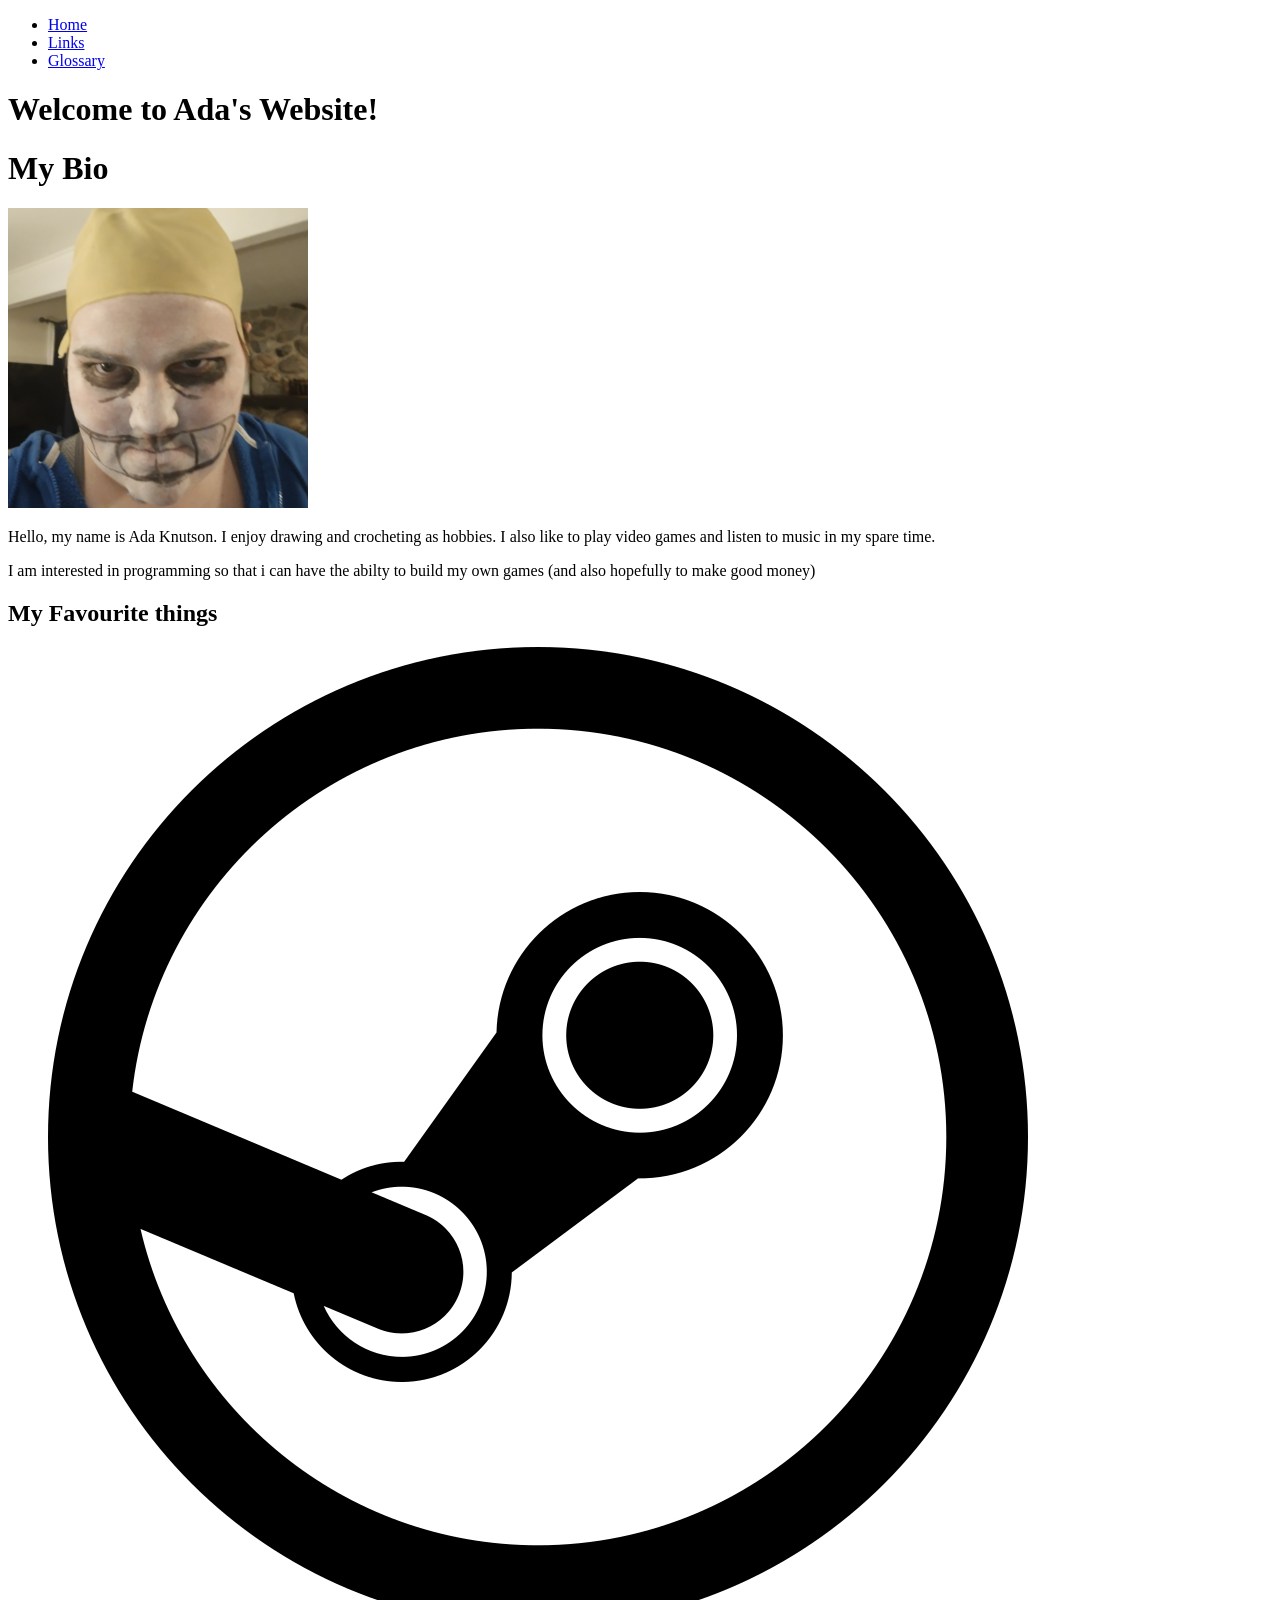
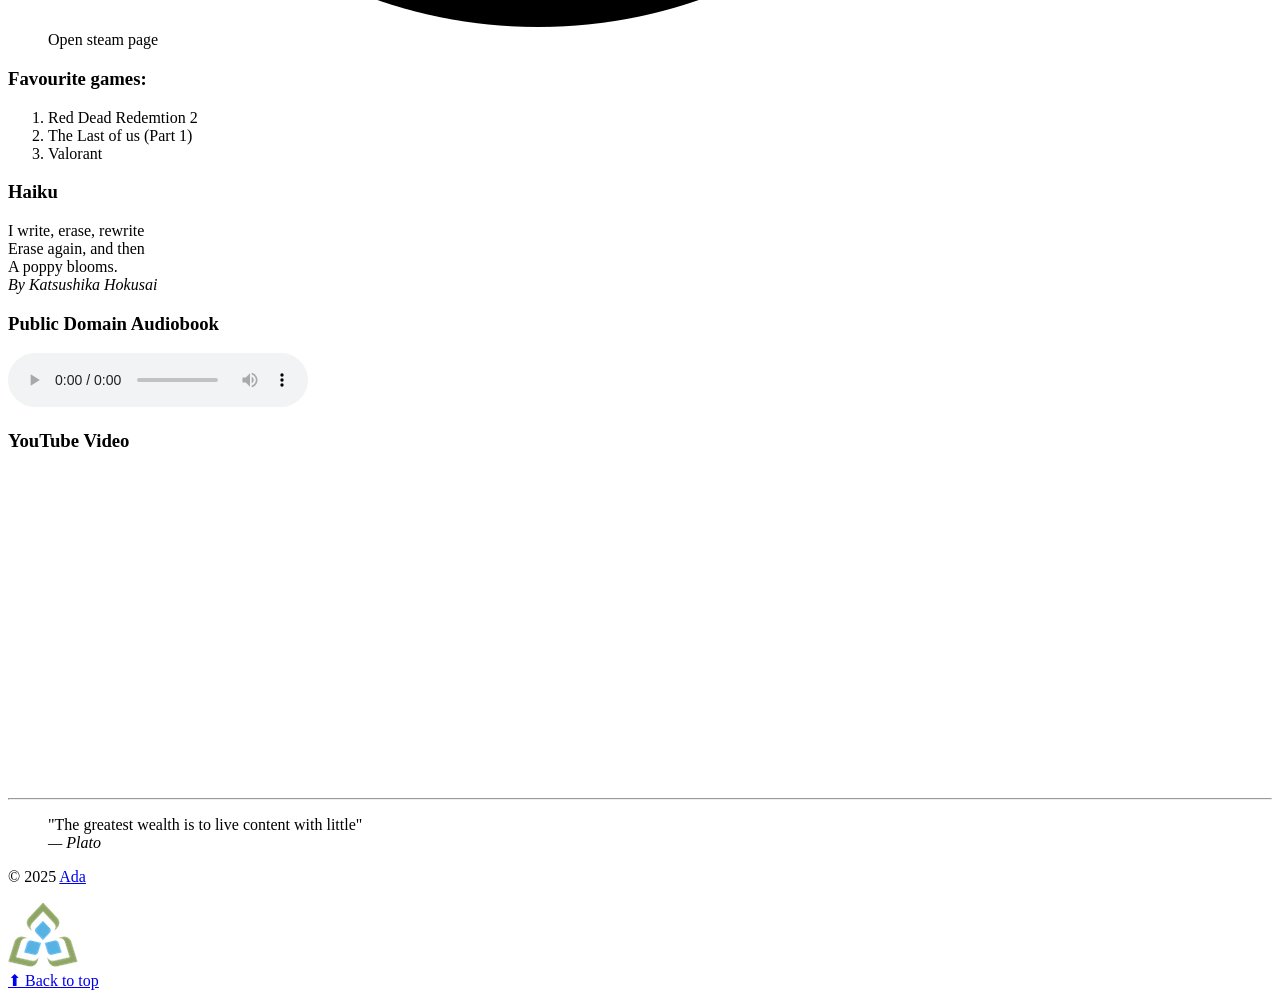
==== site/index.html @ f355bff2 "renamed branched" ====
<!DOCTYPE html>
<html>

<head>
    <link rel="icon" type="image/x-icon" href="images/favicon.ico">



    <meta charset="utf-8">
    <meta name="author" content="Ada">
    <title>Lab 1 - Getting Started</title>

    <meta name="author" content="Ada">
    <meta name="description" content="Webpage for lab 2 CSD122!!">
    <html lang="en">
</head>

<body>
    <div class="width-wrap">
        <header id="top">
            <nav>
                <ul>
                    <li><a href="index.html">Home</a></li>
                    <li><a href="links.html">Links</a></li>
                    <li><a href="glossary.html">Glossary</a></li>
                </ul>
            </nav>
        </header>
        <main>
            <h1> Welcome to Ada's Website!</h1>
            <h1>My Bio</h1>

            <a href="images/Untitled57_20250206110727.png" target="_blank">
                <picture>
                    <source srcset="images/Untitled58_20250206115619.png" media="(max-width: 500px)">
                    <img src="images/Untitled59_20250206115708.png" alt="A picture of me">
                </picture>
            </a>
            <p>
                Hello, my name is Ada Knutson. I enjoy drawing and crocheting as hobbies. I also like to play video
                games and listen to music in my spare time.
            </p>
            <p>I am interested in programming so that i can have the abilty to build my own games (and also hopefully to
                make good money) </p>

            <h2>My Favourite things</h2>
            <figure>
                <a href=https://store.steampowered.com/ target="_blank">
                    <img src="images/Steam-Logo-PNG.png" alt="Steam logo">
                </a>
                <figcaption> Open steam page </figcaption>
            </figure>

            <h3>Favourite games:</h3>
            <ol>
                <li> Red Dead Redemtion 2</li>
                <li> The Last of us (Part 1)</li>
                <li> Valorant</li>
            </ol>

            <h3>Haiku</h3>
            <p>
                I write, erase, rewrite <br>
                Erase again, and then<br>
                A poppy blooms.<br>
                <cite> By <span class="author">Katsushika Hokusai</span></cite>
            </p>

            <h3> Public Domain Audiobook</h3>
            <audio controls>
                <source
                    src="https://www.archive.org/download/gentlemenpreferblondes_2201_librivox/gentlemenpreferblondes_01_loos_128kb.mp3"
                    type="audio/mpeg">
                Your browser does not support the audio element.
                <a href="https://www.archive.org/download/gentlemenpreferblondes_2201_librivox/gentlemenpreferblondes_2201_librivox_64kb_mp3.zip"
                    download> Click here to download the audio book (zip) </a>
            </audio>
                
                <h3>YouTube Video</h3>
                
                <iframe width="560" height="315" src="https://www.youtube.com/embed/3TspnI57LxU?si=n8nRsFxuAabAILiA"
                    title="YouTube video player" frameborder="0"
                    allow="accelerometer; autoplay; clipboard-write; encrypted-media; gyroscope; picture-in-picture; web-share"
                    referrerpolicy="strict-origin-when-cross-origin" allowfullscreen>
                </iframe>


        </main>
        <footer>
            <hr>
            <blockquote>
                "The greatest wealth is to live content with little"
                <br>
                <cite>— <span class="author">Plato</span></cite>
            </blockquote>

            <!-- Found me! -->

            <p> &copy; 2025 <a href="mailto:23027138@saultcollege.ca?subject=Message from CSD112 website">Ada</a></p>

            <picture>
                <source srcset="images/sc-logo/sc-logo.png" type="" image/svg+xml">
                <img scr="images/sc-logo/sc-logo.png"
                    srcset="images/sc-logo/sc-logo.png@1.5x.png 1.5x, images/sc-logo/sc-logo.png@2x.png 2x"
                    alt="Sault College Logo" width="70">

            </picture>
        </footer>
        <a href="#top" title="Back to top">⬆ Back to top</a>
    </div>
</body>

</html>
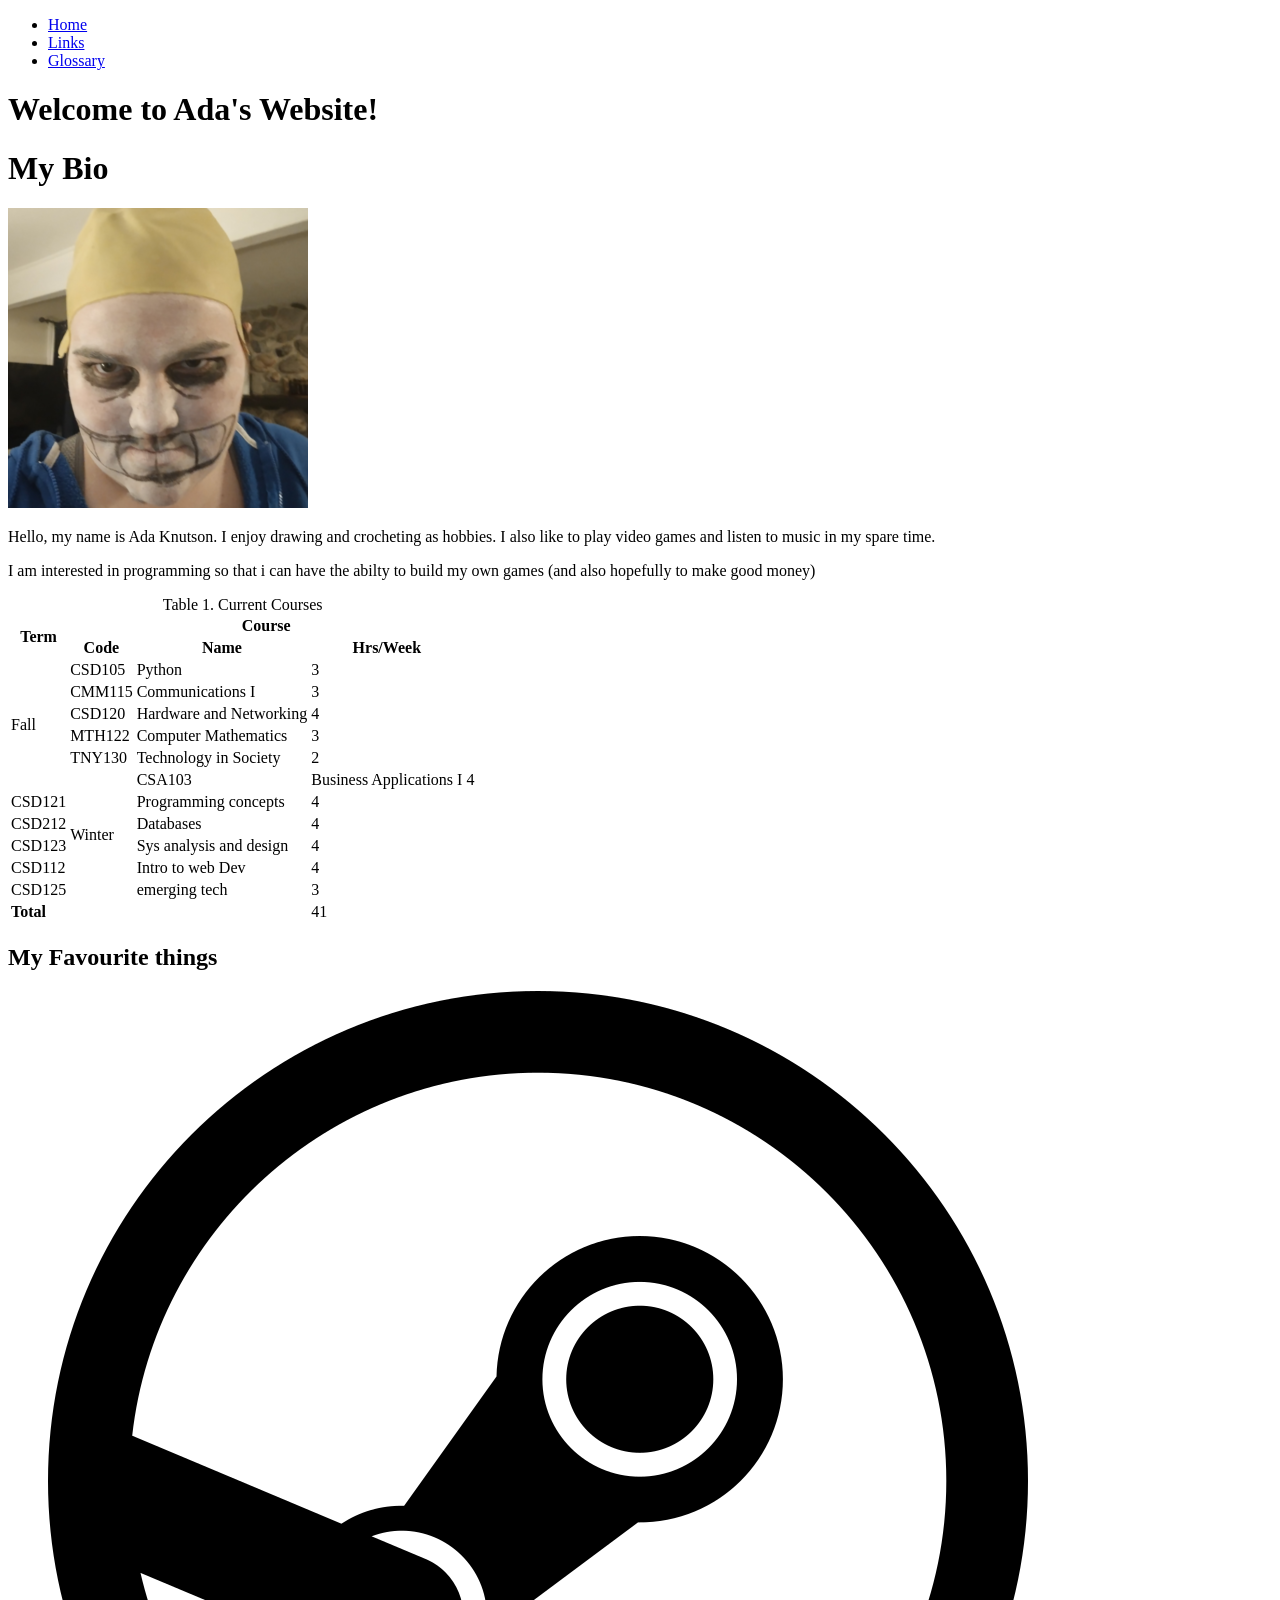
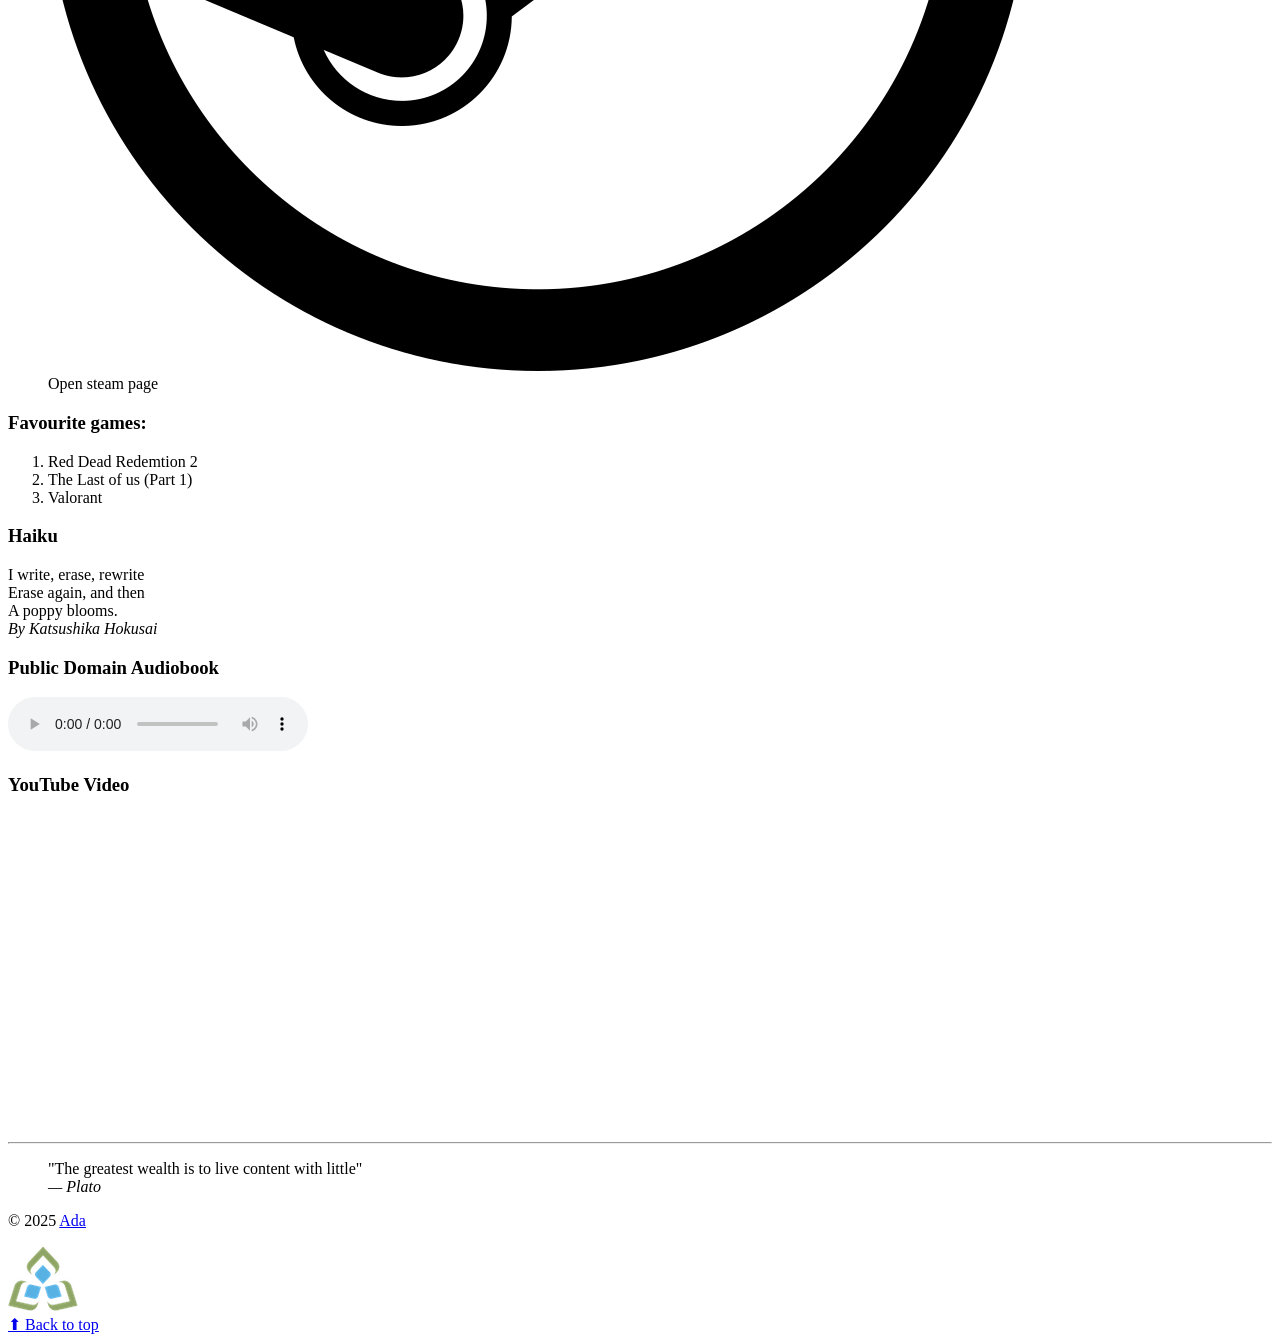
==== commit 351e8fac: "lab 4" ====
--- a/site/index.html
+++ b/site/index.html
@@ -42,7 +42,87 @@
             </p>
             <p>I am interested in programming so that i can have the abilty to build my own games (and also hopefully to
                 make good money) </p>
-
+                <table>
+                    <caption>Table 1. Current Courses</caption>
+                    <thead>
+                        <tr>
+                            <th rowspan="2">Term</th>
+                            <th colspan="3">Course</th>
+                        </tr>
+                        <tr>
+                            <th>Code</th>
+                            <th>Name</th>
+                            <th>Hrs/Week</th>
+                        </tr>
+                    </thead>
+                    <tbody>
+                        <tr>
+                            <td rowspan="6">Fall</td>
+                            <td>CSD105</td>
+                            <td>Python</td>
+                            <td>3</td>
+                        </tr>
+                        <tr>
+                            <td>CMM115</td>
+                            <td>Communications I</td>
+                            <td>3</td>
+                        </tr>
+                        <tr>
+                            <td>CSD120</td>
+                            <td>Hardware and Networking</td>
+                            <td>4</td>
+                        </tr>
+                
+                        <tr>
+                            <td>MTH122</td>
+                            <td>Computer Mathematics</td>
+                            <td>3</td>
+                        </tr>
+                        <tr>
+                            <td>TNY130</td>
+                            <td>Technology in Society</td>
+                            <td>2</td>
+                        </tr>
+                        <tr>
+                            <td rowspan="6">Winter</td>
+                            <td>CSA103</td>
+                            <td>Business Applications I</td>
+                            <td>4</td>
+                        </tr>
+                        <tr>
+                            <td>CSD121</td>
+                            <td>Programming concepts</td>
+                            <td>4</td>
+                        </tr>
+                        <tr>
+                            <td>CSD212</td>
+                            <td>Databases</td>
+                            <td>4</td>
+                        </tr>
+                        <tr>
+                            <td>CSD123</td>
+                            <td>Sys analysis and design</td>
+                            <td>4</td>
+                        </tr>
+                        <tr>
+                            <td>CSD112</td>
+                            <td>Intro to web Dev</td>
+                            <td>4</td>
+                        </tr>
+                        <tr>
+                            <td>CSD125</td>
+                            <td>emerging tech</td>
+                            <td>3</td>
+                        </tr>
+                    </tbody>
+                    <tfoot>
+                        <tr>
+                            <td colspan="3"><strong>Total</strong></td>
+                            <td>41</td>
+                        </tr>
+                    </tfoot>
+                </table>
+                
             <h2>My Favourite things</h2>
             <figure>
                 <a href=https://store.steampowered.com/ target="_blank">
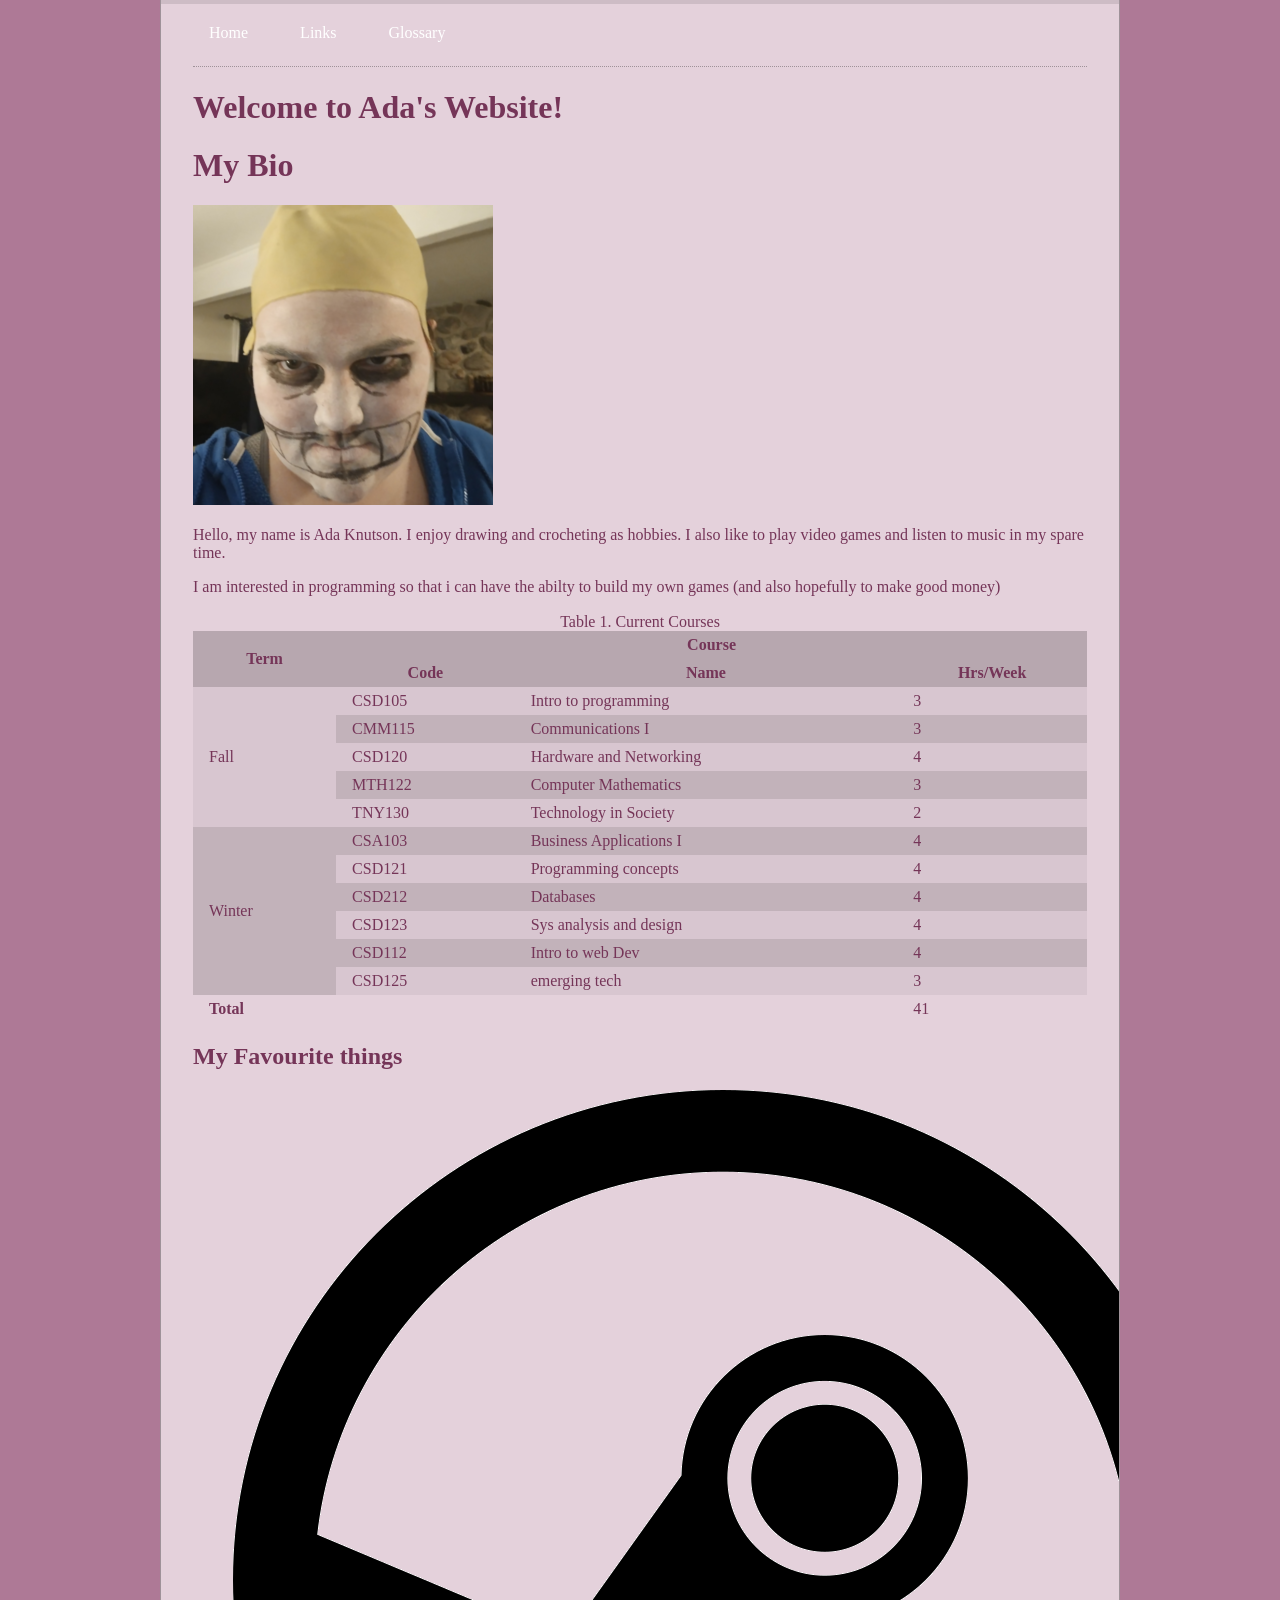
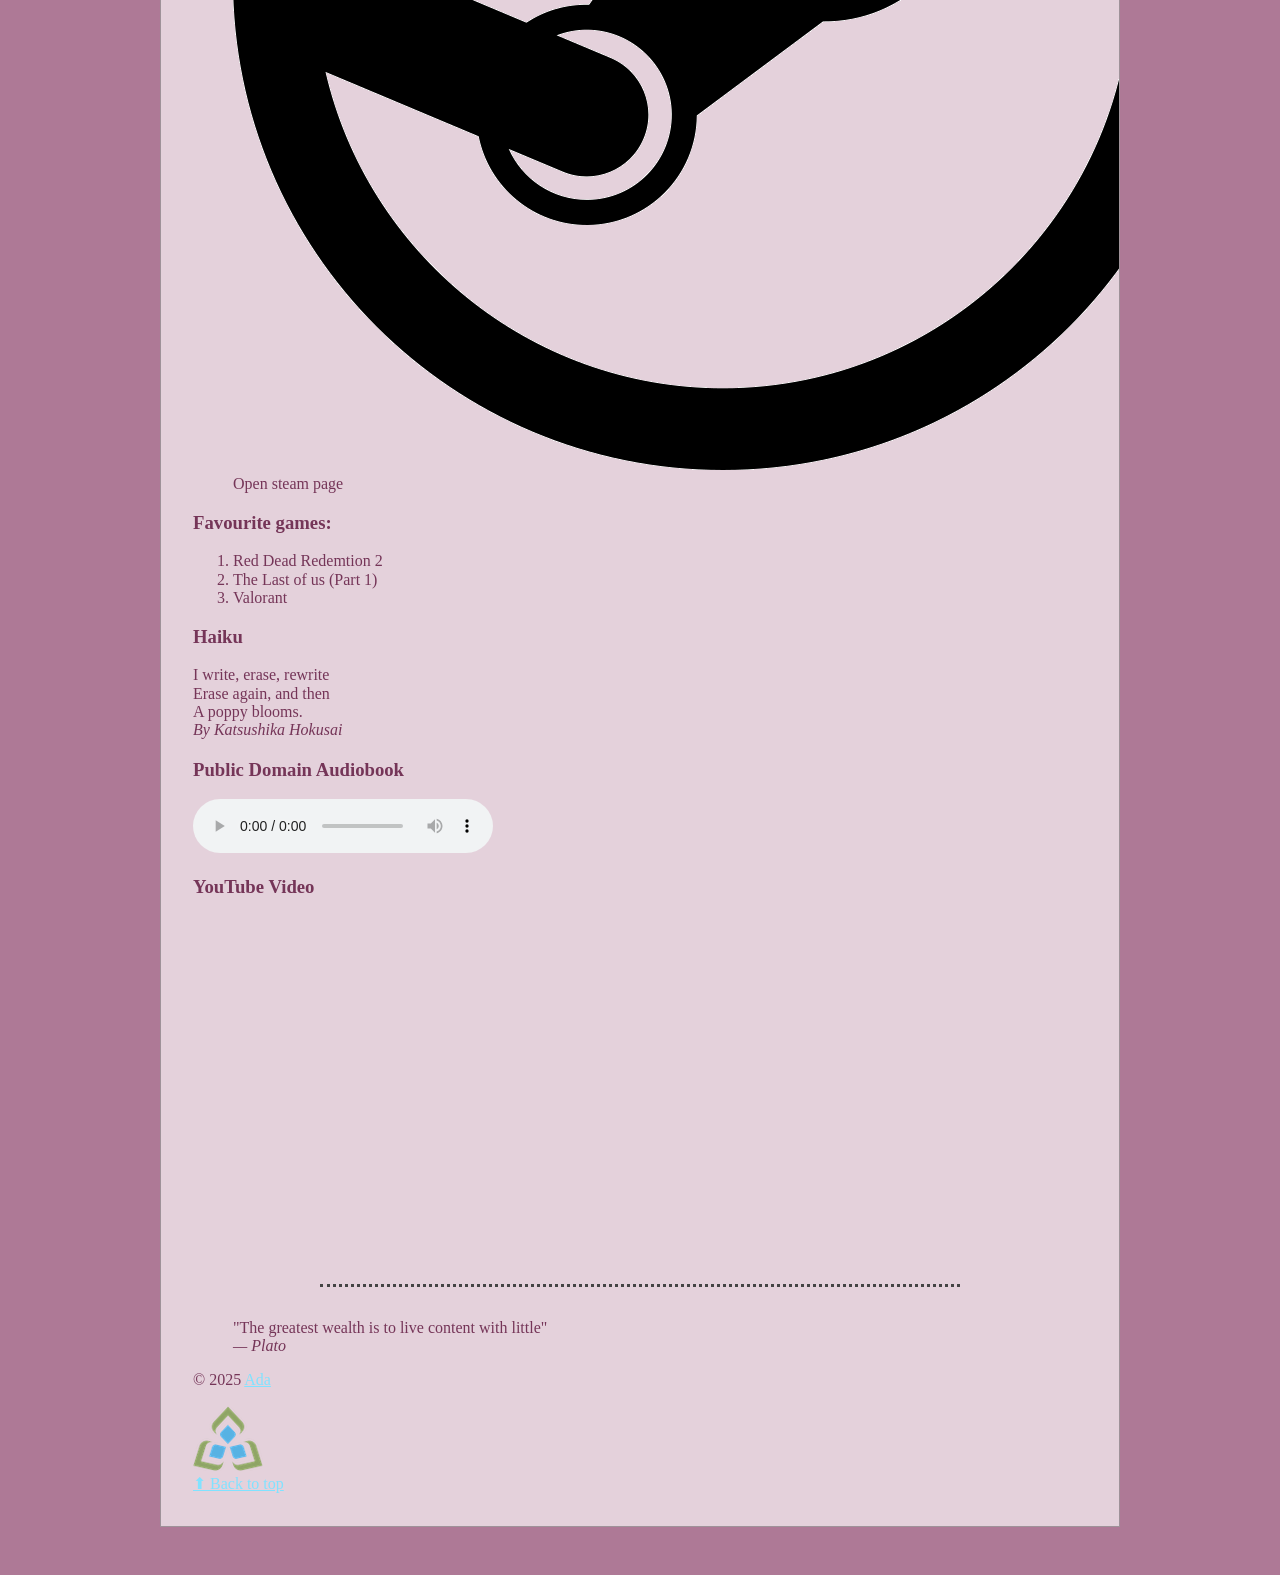
==== commit 97ce689c: "lab4Again" ====
--- a/site/index.html
+++ b/site/index.html
@@ -13,6 +13,10 @@
     <meta name="author" content="Ada">
     <meta name="description" content="Webpage for lab 2 CSD122!!">
     <html lang="en">
+
+    <link rel="stylesheet" href="styles/normalize.css">
+<link rel="stylesheet" href="styles/main.css">
+
 </head>
 
 <body>
@@ -57,9 +61,9 @@
                     </thead>
                     <tbody>
                         <tr>
-                            <td rowspan="6">Fall</td>
+                            <td rowspan="5">Fall</td>
                             <td>CSD105</td>
-                            <td>Python</td>
+                            <td>Intro to programming</td>
                             <td>3</td>
                         </tr>
                         <tr>
--- a/site/styles/main.css
+++ b/site/styles/main.css
@@ -0,0 +1,152 @@
+* {
+  box-sizing: border-box;
+}
+
+.width-wrap {
+  max-width: 960px;
+  margin: 0 auto;
+  overflow: hidden;
+  padding: 0 2em 2em;
+  border: 1px solid rgba(0, 0, 0, 0.3);
+  border-top: none;
+  margin-bottom: 3em;
+}
+
+footer hr {
+  width: 50vw;
+  min-width: 300px;
+  max-width: 890px;
+  margin: 3em auto 2em;
+  border: none;
+  border-bottom: 3px dotted #444;
+}
+
+dt::after {
+  content: ":";
+  /* Adds a colon after each term */
+}
+
+body {
+  background-color: #AE7996;
+  /* Light gray background */
+  color: #753558;
+  /* Dark gray text */
+}
+
+.width-wrap {
+  background-color: #E4D1DB;
+  /* White background */
+}
+
+h1,
+h2,
+h3 {
+  color: #753558;
+  /* Dark blue for headings */
+}
+
+a {
+  color: #81e2ff;
+  /* Blue hyperlinks */
+}
+
+header a {
+  color: #CCA7BC;
+  /* White links in header */
+}
+
+::selection {
+  background-color: #f29ce1;
+  color: rgb(47, 40, 56);
+}
+
+header {
+  border-top: 4px solid rgba(0, 0, 0, 0.1);
+  margin-left: -2em;
+  margin-right: -2em;
+}
+
+header nav {
+  border-bottom: 1px dotted rgba(0, 0, 0, 0.3);
+  margin-left: 2em;
+  margin-right: 2em;
+  padding-bottom: 0.5em;
+}
+
+header nav ul {
+  margin: 0;
+  padding: 0;
+}
+
+header nav ul li {
+  display: inline;
+  margin-right: 1em;
+}
+
+header nav ul li a {
+  display: inline-block;
+  padding: 1em;
+  text-decoration: none;
+  color: #ffffff;
+  border-top: 4px solid transparent;
+}
+
+header nav ul li a:hover {
+  background-color: rgba(255, 255, 255, 0.2);
+  border-top-color: 4px #0073ff;
+}
+
+table th,
+table td {
+  padding: 0.3em 1em;
+}
+
+thead th,
+tfoot th,
+tbody th {
+  background-color: rgba(0, 0, 0, 0.2);
+}
+
+tbody td {
+  background-color: rgba(0, 0, 0, 0.05);
+}
+
+tbody tr:nth-child(even) td {
+  background-color: rgba(0, 0, 0, 0.15);
+}
+
+table {
+  width: 100%;
+  max-width: 100%;
+  border-collapse: collapse;
+  overflow-x: auto;
+}
+
+label {
+  display: block;
+  margin-bottom: 0.5em;
+}
+
+input[type="checkbox"]+label,
+input[type="radio"]+label {
+  display: inline;
+  vertical-align: middle;
+}
+
+input[type="submit"] {
+  border: none;
+  padding: 1em 3em;
+  background-color: #804570;
+  color: white;
+  font-size: 1em;
+  cursor: pointer;
+}
+
+input[type="submit"]:hover {
+  background-color: #47113e;
+}
+
+input:invalid {
+  background-color: rgba(255, 0, 0, 0.2);
+
+}
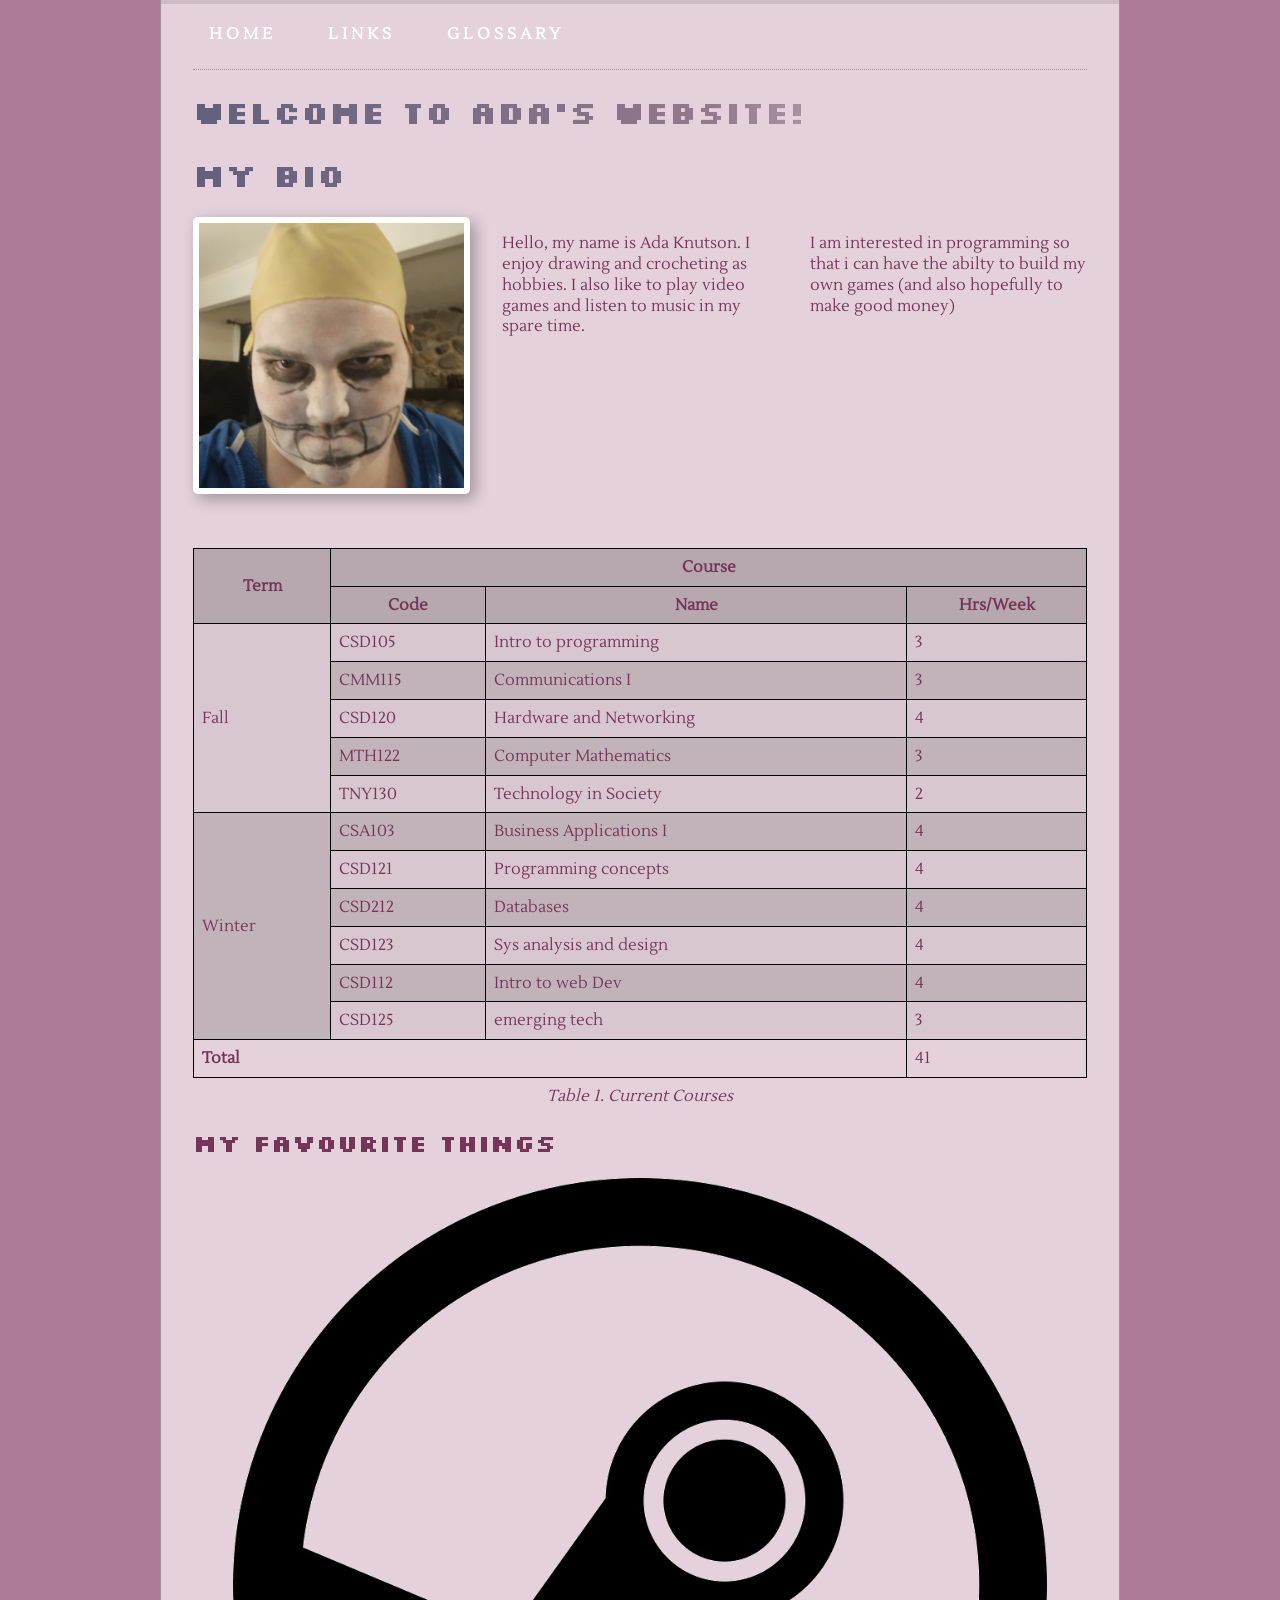
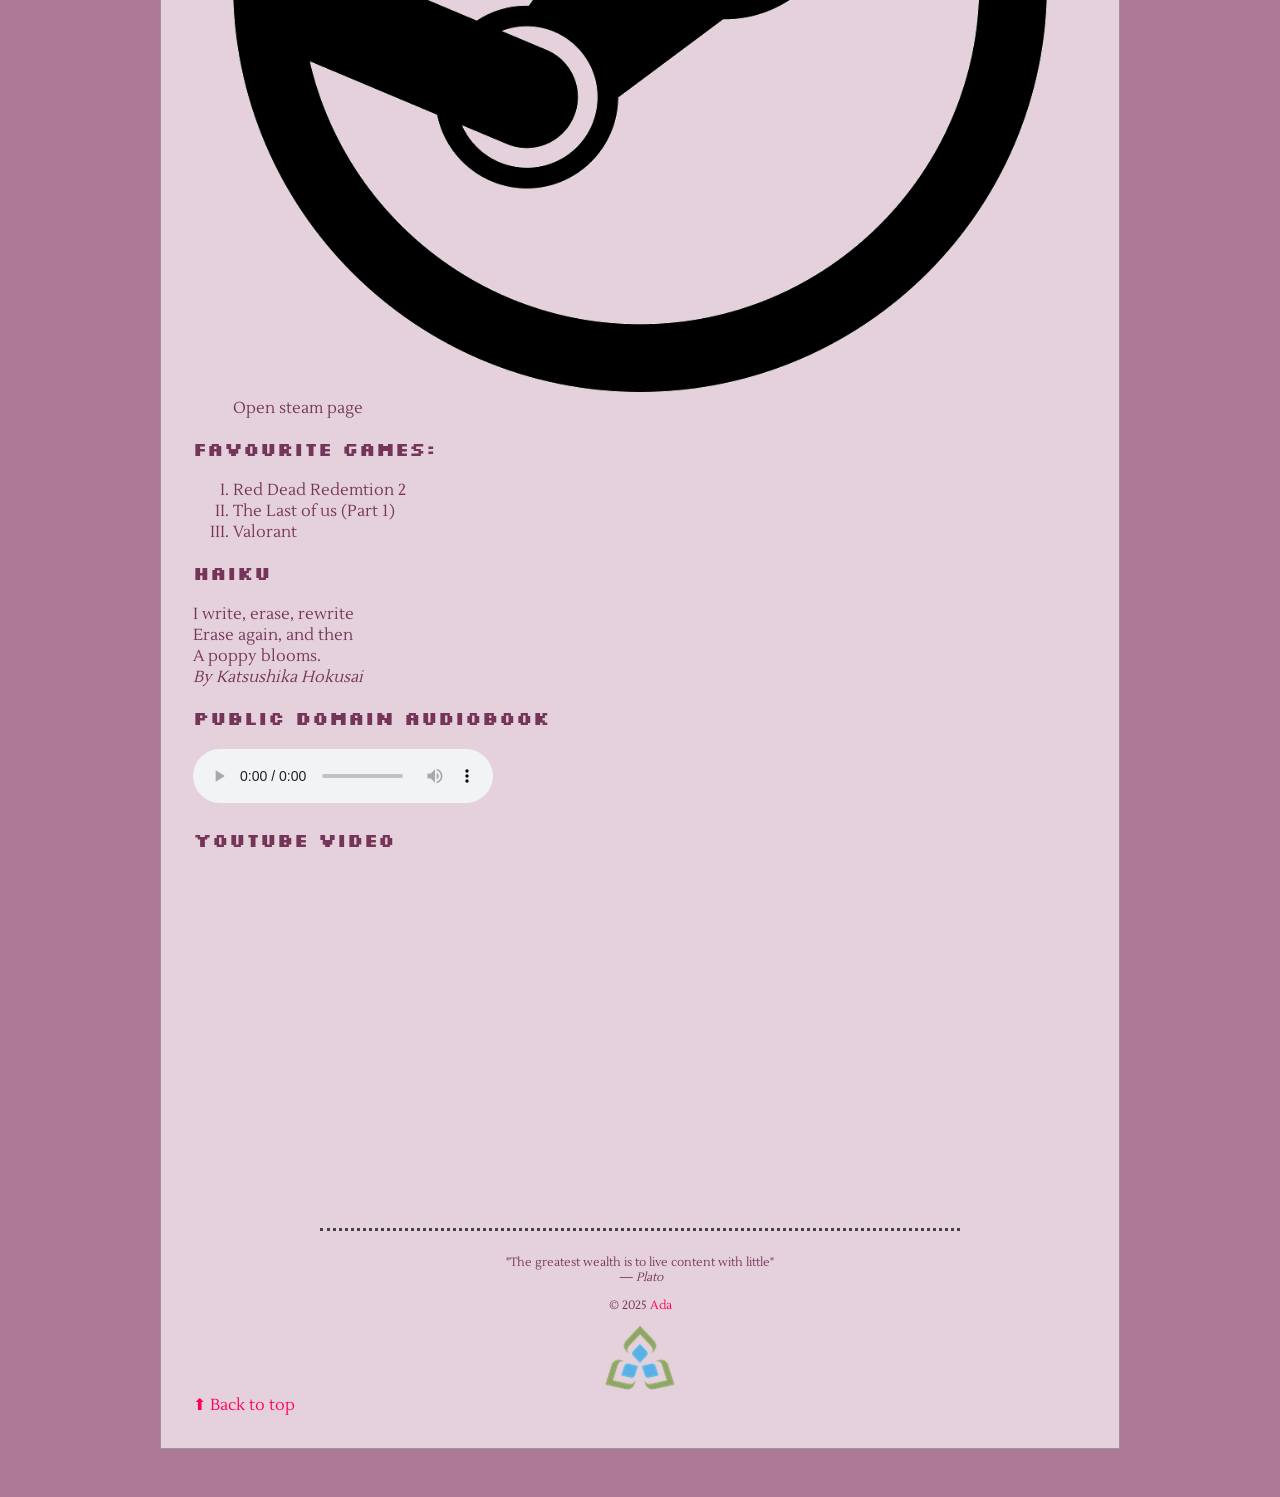
==== commit 921a0e37: "lab6 stuffs" ====
--- a/site/index.html
+++ b/site/index.html
@@ -15,7 +15,18 @@
     <html lang="en">
 
     <link rel="stylesheet" href="styles/normalize.css">
-<link rel="stylesheet" href="styles/main.css">
+    <link rel="stylesheet" href="styles/main.css">
+
+    <link rel="preconnect" href="https://fonts.googleapis.com">
+    <link rel="preconnect" href="https://fonts.gstatic.com" crossorigin>
+    <link href="https://fonts.googleapis.com/css2?family=Lustria&display=swap" rel="stylesheet">
+
+    <link rel="preconnect" href="https://fonts.googleapis.com">
+    <link rel="preconnect" href="https://fonts.gstatic.com" crossorigin>
+    <link href="https://fonts.googleapis.com/css2?family=Lustria&family=Silkscreen:wght@400;700&display=swap"
+        rel="stylesheet">
+
+
 
 </head>
 
@@ -33,19 +44,21 @@
         <main>
             <h1> Welcome to Ada's Website!</h1>
             <h1>My Bio</h1>
-
-            <a href="images/Untitled57_20250206110727.png" target="_blank">
-                <picture>
-                    <source srcset="images/Untitled58_20250206115619.png" media="(max-width: 500px)">
-                    <img src="images/Untitled59_20250206115708.png" alt="A picture of me">
-                </picture>
-            </a>
-            <p>
-                Hello, my name is Ada Knutson. I enjoy drawing and crocheting as hobbies. I also like to play video
-                games and listen to music in my spare time.
-            </p>
-            <p>I am interested in programming so that i can have the abilty to build my own games (and also hopefully to
-                make good money) </p>
+            <div class="bio">
+
+                <a href="images/Untitled57_20250206110727.png" target="_blank">
+                    <picture>
+                        <source srcset="images/Untitled58_20250206115619.png" media="(max-width: 500px)">
+                        <img src="images/Untitled59_20250206115708.png" alt="A picture of me">
+                    </picture>
+                </a>
+                <p>
+                    Hello, my name is Ada Knutson. I enjoy drawing and crocheting as hobbies. I also like to play video
+                    games and listen to music in my spare time.
+                </p>
+                <p>I am interested in programming so that i can have the abilty to build my own games (and also
+                    hopefully to
+                    make good money) </p>
                 <table>
                     <caption>Table 1. Current Courses</caption>
                     <thead>
@@ -76,7 +89,7 @@
                             <td>Hardware and Networking</td>
                             <td>4</td>
                         </tr>
-                
+
                         <tr>
                             <td>MTH122</td>
                             <td>Computer Mathematics</td>
@@ -126,7 +139,8 @@
                         </tr>
                     </tfoot>
                 </table>
-                
+            </div>
+
             <h2>My Favourite things</h2>
             <figure>
                 <a href=https://store.steampowered.com/ target="_blank">
@@ -159,14 +173,15 @@
                 <a href="https://www.archive.org/download/gentlemenpreferblondes_2201_librivox/gentlemenpreferblondes_2201_librivox_64kb_mp3.zip"
                     download> Click here to download the audio book (zip) </a>
             </audio>
-                
-                <h3>YouTube Video</h3>
-                
+
+            <h3>YouTube Video</h3>
+            <div>
                 <iframe width="560" height="315" src="https://www.youtube.com/embed/3TspnI57LxU?si=n8nRsFxuAabAILiA"
                     title="YouTube video player" frameborder="0"
                     allow="accelerometer; autoplay; clipboard-write; encrypted-media; gyroscope; picture-in-picture; web-share"
                     referrerpolicy="strict-origin-when-cross-origin" allowfullscreen>
                 </iframe>
+            </div>
 
 
         </main>
--- a/site/styles/main.css
+++ b/site/styles/main.css
@@ -12,6 +12,11 @@
   margin-bottom: 3em;
 }
 
+footer {
+  font-size: 75%;
+  text-align: center;
+}
+
 footer hr {
   width: 50vw;
   min-width: 300px;
@@ -21,6 +26,14 @@
   border-bottom: 3px dotted #444;
 }
 
+footer a.back-to-top {
+  text-shadow: 2px 2px 5px rgba(0, 0, 0, 0.5);
+}
+
+footer a.back-to-top:hover {
+  text-decoration: none;
+}
+
 dt::after {
   content: ":";
   /* Adds a colon after each term */
@@ -35,7 +48,7 @@
 
 .width-wrap {
   background-color: #E4D1DB;
-  /* White background */
+
 }
 
 h1,
@@ -45,9 +58,29 @@
   /* Dark blue for headings */
 }
 
+h1 {
+  background: rgb(98, 96, 125);
+  background: linear-gradient(90deg,
+      rgba(98, 96, 125, 1) 0%,
+      rgba(147, 121, 140, 1) 58%,
+      rgba(222, 225, 226, 1) 100%);
+  -webkit-background-clip: text;
+  background-clip: text;
+  color: transparent;
+
+}
+
 a {
-  color: #81e2ff;
-  /* Blue hyperlinks */
+
+  text-decoration: none;
+  color: #ff0059;
+  /* Light blue for links */
+}
+
+a:hover {
+  text-decoration: underline;
+  color: #d396fb;
+
 }
 
 header a {
@@ -93,7 +126,7 @@
 
 header nav ul li a:hover {
   background-color: rgba(255, 255, 255, 0.2);
-  border-top-color: 4px #0073ff;
+  border-top-color: 4px #b46fa8;
 }
 
 table th,
@@ -149,4 +182,93 @@
 input:invalid {
   background-color: rgba(255, 0, 0, 0.2);
 
+}
+
+body {
+  font-family: 'Lustria', serif;
+  line-height: 1.3;
+  /* Improves readability */
+}
+
+/* Apply Silkscreen to all headings */
+h1,
+h2,
+h3,
+h4,
+h5,
+h6 {
+  font-family: 'Silkscreen', sans-serif;
+}
+
+.video-container iframe {
+  border-radius: 2em 0 2em 0;
+  overflow: hidden;
+}
+
+
+ol {
+  list-style-type: upper-roman;
+}
+
+fieldset ul {
+  padding: 0;
+  margin: 0;
+}
+
+fieldset ul li {
+  list-style-type: none;
+}
+
+nav a {
+  font-weight: bold;
+  text-decoration: none;
+  text-transform: uppercase;
+  letter-spacing: 4px;
+}
+
+nav a:hover {
+  text-decoration: none;
+}
+
+.bio {
+  display: grid;
+  grid-template-columns: repeat(3, 1fr);
+  gap: 2em;
+  align-items: start;
+}
+
+.bio a,
+.bio p {
+  width: 100%;
+}
+
+.bio table {
+  grid-column: 1 / -1;
+  width: 100%;
+  margin-top: 1em;
+  border-collapse: collapse;
+}
+
+.bio table th,
+.bio table td {
+  border: 1px solid black;
+  padding: 0.5em;
+}
+
+.bio table caption {
+  caption-side: bottom;
+  font-style: italic;
+  margin-top: 0.5em;
+}
+
+.bio a img {
+  padding: 2%;
+  background-color: white;
+  box-shadow: 5px 5px 15px rgba(0, 0, 0, 0.3);
+  border-radius: 5px;
+}
+
+img {
+  max-width: 100%;
+  height: auto;
 }
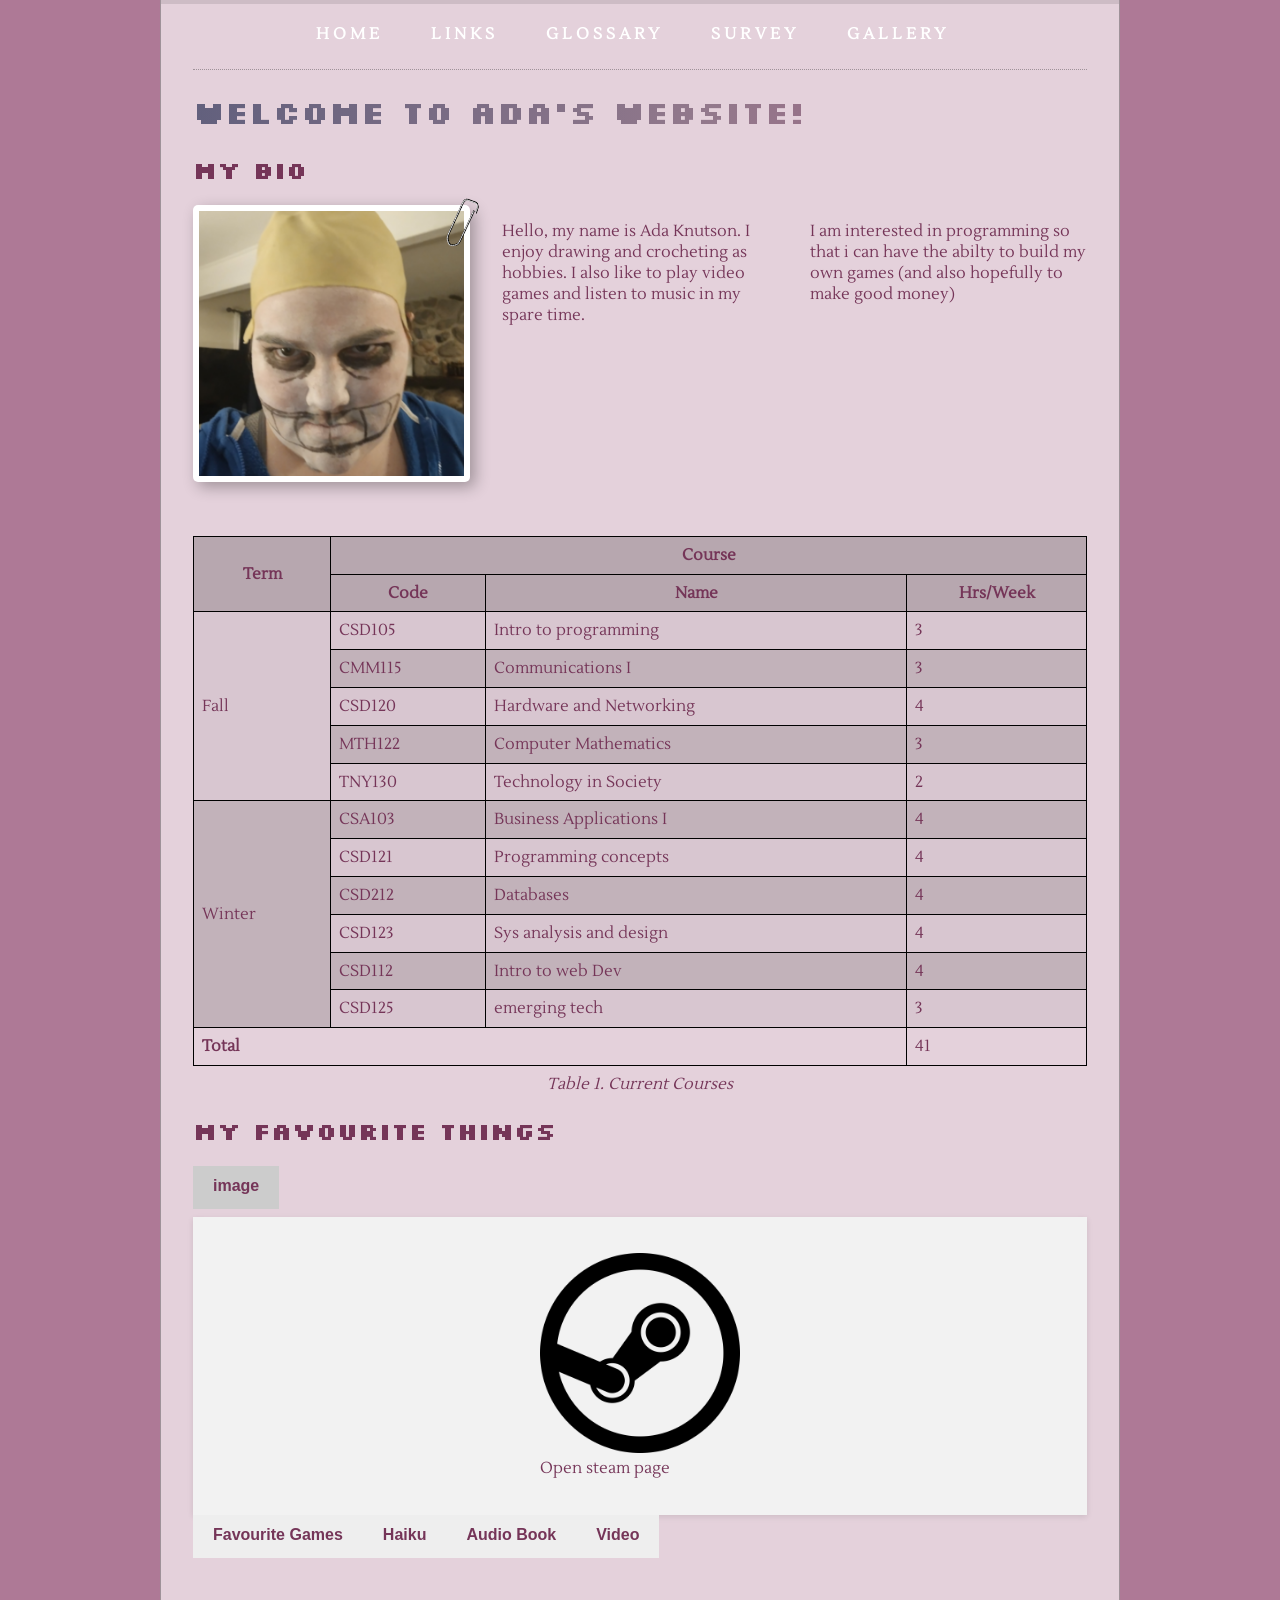
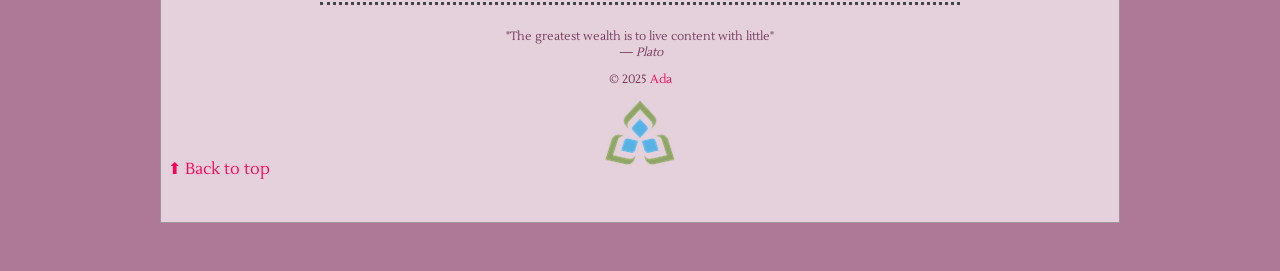
==== commit 071b25cf: "lab work" ====
--- a/site/index.html
+++ b/site/index.html
@@ -38,19 +38,22 @@
                     <li><a href="index.html">Home</a></li>
                     <li><a href="links.html">Links</a></li>
                     <li><a href="glossary.html">Glossary</a></li>
+                    <li><a href="survey.html">Survey</a></li>
+                    <li><a href="gallery.html">Gallery</a></li>
                 </ul>
             </nav>
         </header>
         <main>
             <h1> Welcome to Ada's Website!</h1>
-            <h1>My Bio</h1>
+            <h2>My Bio</h2>
             <div class="bio">
 
-                <a href="images/Untitled57_20250206110727.png" target="_blank">
+                <a href="images/Untitled57_20250206110727.png" target="_blank" class="selfie-container">
                     <picture>
                         <source srcset="images/Untitled58_20250206115619.png" media="(max-width: 500px)">
                         <img src="images/Untitled59_20250206115708.png" alt="A picture of me">
                     </picture>
+                    <img src="images/paperclip.png" alt="Paperclip" class="paperclip">
                 </a>
                 <p>
                     Hello, my name is Ada Knutson. I enjoy drawing and crocheting as hobbies. I also like to play video
@@ -141,28 +144,46 @@
                 </table>
             </div>
 
+            
+
             <h2>My Favourite things</h2>
+            <div class="favourites">
+
+                <input type="radio" name="tabset" id="tab1" checked>
+                <label for="tab1">image</label>
+               <div>
             <figure>
                 <a href=https://store.steampowered.com/ target="_blank">
-                    <img src="images/Steam-Logo-PNG.png" alt="Steam logo">
+                    <img src="images/Steam-Logo-PNG.png" alt="Steam logo" width="200" height="200">
                 </a>
                 <figcaption> Open steam page </figcaption>
             </figure>
-
+        </div>
+
+        <input type="radio" name="tabset" id="tab2">
+        <label for="tab2">Favourite Games</label>
+        <div>
             <h3>Favourite games:</h3>
             <ol>
                 <li> Red Dead Redemtion 2</li>
                 <li> The Last of us (Part 1)</li>
                 <li> Valorant</li>
             </ol>
-
-            <h3>Haiku</h3>
+        </div>
+        <input type="radio" name="tabset" id="tab3">
+        <label for="tab3">Haiku</label>
+
+        <div>
             <p>
                 I write, erase, rewrite <br>
                 Erase again, and then<br>
                 A poppy blooms.<br>
                 <cite> By <span class="author">Katsushika Hokusai</span></cite>
             </p>
+        </div>
+        <input type="radio" name="tabset" id="tab4">
+        <label for="tab4">Audio Book</label>
+        <div>
 
             <h3> Public Domain Audiobook</h3>
             <audio controls>
@@ -173,7 +194,11 @@
                 <a href="https://www.archive.org/download/gentlemenpreferblondes_2201_librivox/gentlemenpreferblondes_2201_librivox_64kb_mp3.zip"
                     download> Click here to download the audio book (zip) </a>
             </audio>
-
+        </div>
+
+        <input type="radio" name="tabset" id="tab5">
+        <label for="tab5">Video</label>
+        <div>
             <h3>YouTube Video</h3>
             <div>
                 <iframe width="560" height="315" src="https://www.youtube.com/embed/3TspnI57LxU?si=n8nRsFxuAabAILiA"
@@ -183,6 +208,8 @@
                 </iframe>
             </div>
 
+        </div>
+
 
         </main>
         <footer>
@@ -205,7 +232,7 @@
 
             </picture>
         </footer>
-        <a href="#top" title="Back to top">⬆ Back to top</a>
+        <a href="#top" class="back-to-top">⬆ Back to top</a>
     </div>
 </body>
 
--- a/site/styles/main.css
+++ b/site/styles/main.css
@@ -63,7 +63,7 @@
   background: linear-gradient(90deg,
       rgba(98, 96, 125, 1) 0%,
       rgba(147, 121, 140, 1) 58%,
-      rgba(222, 225, 226, 1) 100%);
+      rgb(160, 96, 128) 100%);
   -webkit-background-clip: text;
   background-clip: text;
   color: transparent;
@@ -109,10 +109,13 @@
 header nav ul {
   margin: 0;
   padding: 0;
+  list-style: none;
+  display: flex;
+  justify-content: center;
 }
 
 header nav ul li {
-  display: inline;
+  
   margin-right: 1em;
 }
 
@@ -271,4 +274,90 @@
 img {
   max-width: 100%;
   height: auto;
-}+}
+
+.favourites {
+  display: flex;
+  flex-wrap: wrap;
+}
+.favourites input[type="radio"] {
+  display: none;
+}
+.favourites label {
+  cursor: pointer;
+  padding: 10px 20px;
+  font-weight: bold;
+  font-family: sans-serif;
+  background-color: #eee;
+  border-bottom: 2px solid transparent;
+  transition: all 0.2s ease;
+}
+.favourites label:hover {
+  background-color: #ddd;
+}
+.favourites input:checked + label {
+  background-color: #ccc;
+  font-weight: bold;
+}
+.favourites > label + div {
+  background-color: #f2f2f2;
+  padding: 20px;
+  box-shadow: 0 2px 6px rgba(0, 0, 0, 0.1);
+  display: none;
+  width: 100%;
+}
+.favourites input:checked + label + div {
+  display: flex;
+  justify-content: center;
+  align-items: center;
+  width: 100%;
+}
+
+
+.gallery {
+  display: grid;
+  grid-template-columns: repeat(4, 1fr);
+  gap: 10px;
+}
+.gallery img {
+width: 100%;
+  height: 100%;
+ display: block;
+ object-fit: cover;
+}
+.row-span-2 {
+  grid-row: span 2;
+}
+.col-span-2 {
+  grid-column: span 2;
+}
+.gallery a:hover {
+ transform: scale(1.1); 
+}
+
+.selfie-container {
+  position: relative;
+  display: inline-block;
+}
+
+.selfie-container .paperclip {
+  position: absolute;
+  top: -10px;                             
+  right: -20px;
+  width: 20%; 
+  height: auto;
+  background: none; 
+  box-shadow: none;
+  transform: rotate(-20deg);
+}
+
+.back-to-top {
+  position: sticky;
+  bottom: 10px;
+  margin-left: -25px;
+  display: inline-block;
+  transition: transform 0.3s ease;
+}
+.back-to-top:hover {
+  transform: rotate(45deg);
+}
